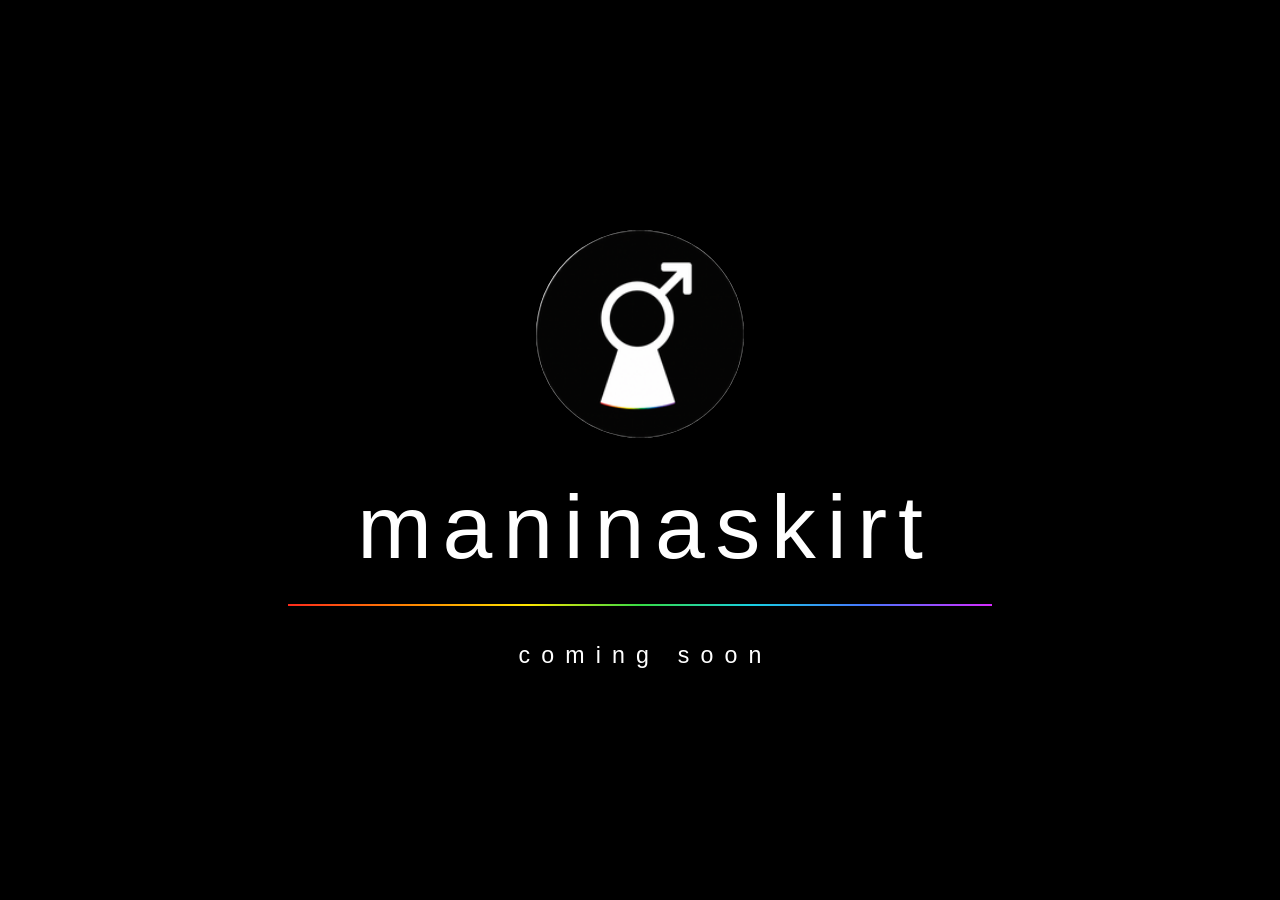
==== index.html @ 0efcbd97 "Create maninaskirt holding page" ====
<!doctype html>
<html lang="en">
  <head>
    <meta charset="utf-8">
    <meta name="viewport" content="width=device-width, initial-scale=1">
    <meta name="theme-color" content="#000000">
    <meta name="description" content="Man in a Skirt — coming soon.">
    <title>maninaskirt — coming soon</title>
    <link rel="icon" href="/favicon.ico" sizes="any">
    <link rel="stylesheet" href="/styles.css">
  </head>
  <body>
    <main class="holding-page" aria-labelledby="site-name">
      <img
        class="logo"
        src="/assets/logo.png"
        width="180"
        height="180"
        alt="Man in a Skirt logo"
      >

      <h1 id="site-name">maninaskirt</h1>
      <div class="rainbow-ribbon" aria-hidden="true"></div>
      <p>coming soon</p>
    </main>
  </body>
</html>
---- styles.css ----
:root {
  color-scheme: dark;
  font-family: "Helvetica Neue", Helvetica, Arial, sans-serif;
  background: #000;
  color: #fff;
  font-synthesis: none;
}

* {
  box-sizing: border-box;
}

html,
body {
  min-height: 100%;
  margin: 0;
  background: #000;
}

body {
  min-height: 100svh;
  display: grid;
  place-items: center;
  overflow-x: hidden;
}

.holding-page {
  width: min(84vw, 44rem);
  display: flex;
  flex-direction: column;
  align-items: center;
  padding: clamp(3rem, 8vh, 7rem) 0;
  text-align: center;
}

.logo {
  width: clamp(9rem, 24vw, 13rem);
  height: auto;
  display: block;
  border-radius: 50%;
}

h1 {
  margin: clamp(2rem, 5vh, 3.5rem) 0 0;
  font-size: clamp(2.4rem, 8.2vw, 5.6rem);
  font-weight: 300;
  line-height: 1;
  letter-spacing: 0.12em;
  text-indent: 0.12em;
}

.rainbow-ribbon {
  width: 100%;
  height: 2px;
  margin-top: clamp(1.5rem, 3.5vh, 2.4rem);
  background: linear-gradient(
    90deg,
    #ff2b1c 0%,
    #ff8a00 18%,
    #ffe600 34%,
    #37db45 50%,
    #19cfe2 66%,
    #4777ff 82%,
    #d72cff 100%
  );
}

p {
  margin: clamp(1.6rem, 4vh, 2.5rem) 0 0;
  font-size: clamp(1rem, 2.8vw, 1.45rem);
  font-weight: 300;
  line-height: 1.2;
  letter-spacing: 0.48em;
  text-indent: 0.48em;
  text-transform: lowercase;
}

@media (max-width: 36rem) {
  .holding-page {
    width: min(82vw, 28rem);
  }

  h1 {
    font-size: clamp(2rem, 10.8vw, 3.4rem);
    letter-spacing: 0.08em;
    text-indent: 0.08em;
  }

  p {
    letter-spacing: 0.34em;
    text-indent: 0.34em;
  }
}

@media (prefers-reduced-motion: reduce) {
  *,
  *::before,
  *::after {
    scroll-behavior: auto !important;
  }
}
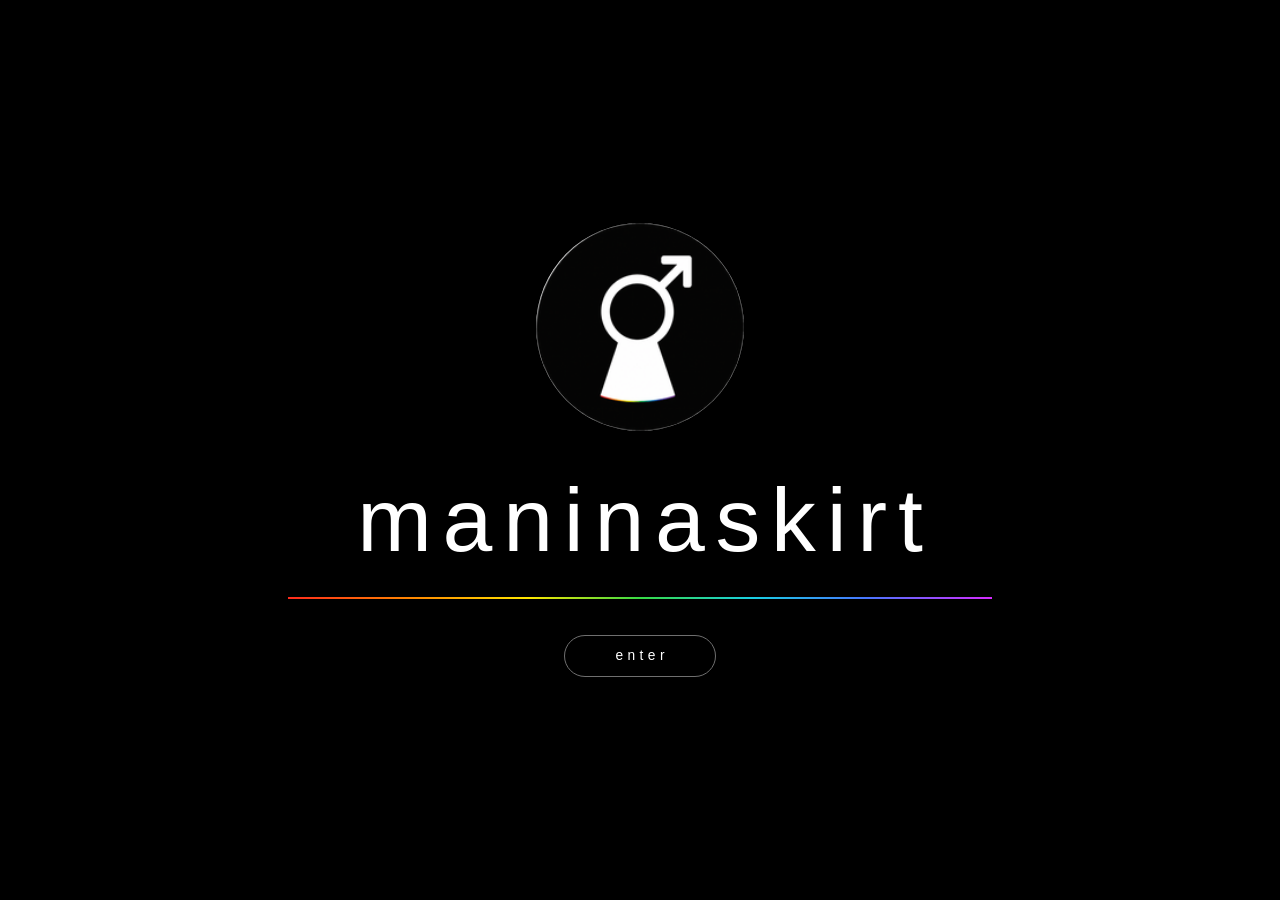
==== commit 8af5680a: "Build maninaskirt portfolio site" ====
--- a/index.html
+++ b/index.html
@@ -4,12 +4,12 @@
     <meta charset="utf-8">
     <meta name="viewport" content="width=device-width, initial-scale=1">
     <meta name="theme-color" content="#000000">
-    <meta name="description" content="Man in a Skirt — coming soon.">
-    <title>maninaskirt — coming soon</title>
+    <meta name="description" content="Man in a Skirt — clinical insight, digital products and thoughtful technology.">
+    <title>maninaskirt</title>
     <link rel="icon" href="/favicon.ico" sizes="any">
     <link rel="stylesheet" href="/styles.css">
   </head>
-  <body>
+  <body class="landing-body">
     <main class="holding-page" aria-labelledby="site-name">
       <img
         class="logo"
@@ -19,9 +19,9 @@
         alt="Man in a Skirt logo"
       >
 
-      <h1 id="site-name">maninaskirt</h1>
+      <h1 id="site-name" class="landing-title">maninaskirt</h1>
       <div class="rainbow-ribbon" aria-hidden="true"></div>
-      <p>coming soon</p>
+      <a class="enter-button" href="/about/">enter</a>
     </main>
   </body>
 </html>
--- a/styles.css
+++ b/styles.css
@@ -4,24 +4,58 @@
   background: #000;
   color: #fff;
   font-synthesis: none;
+  --black: #000;
+  --near-black: #090909;
+  --panel: #101010;
+  --line: #2a2a2a;
+  --muted: #aaa;
+  --soft: #d6d6d6;
 }
 
 * {
   box-sizing: border-box;
 }
 
-html,
-body {
+html {
   min-height: 100%;
   margin: 0;
-  background: #000;
+  background: var(--black);
+  scroll-behavior: smooth;
 }
 
 body {
   min-height: 100svh;
+  margin: 0;
+  overflow-x: hidden;
+  background: var(--black);
+  color: #fff;
+}
+
+img {
+  max-width: 100%;
+}
+
+a {
+  color: inherit;
+}
+
+button,
+input,
+textarea {
+  font: inherit;
+}
+
+a:focus-visible,
+button:focus-visible,
+input:focus-visible,
+textarea:focus-visible {
+  outline: 2px solid #39d7d9;
+  outline-offset: 4px;
+}
+
+.landing-body {
   display: grid;
   place-items: center;
-  overflow-x: hidden;
 }
 
 .holding-page {
@@ -40,7 +74,7 @@
   border-radius: 50%;
 }
 
-h1 {
+.landing-title {
   margin: clamp(2rem, 5vh, 3.5rem) 0 0;
   font-size: clamp(2.4rem, 8.2vw, 5.6rem);
   font-weight: 300;
@@ -53,26 +87,791 @@
   width: 100%;
   height: 2px;
   margin-top: clamp(1.5rem, 3.5vh, 2.4rem);
-  background: linear-gradient(
-    90deg,
-    #ff2b1c 0%,
-    #ff8a00 18%,
-    #ffe600 34%,
-    #37db45 50%,
-    #19cfe2 66%,
-    #4777ff 82%,
-    #d72cff 100%
-  );
-}
-
-p {
-  margin: clamp(1.6rem, 4vh, 2.5rem) 0 0;
-  font-size: clamp(1rem, 2.8vw, 1.45rem);
+  background: linear-gradient(90deg, #ff2b1c 0%, #ff8a00 18%, #ffe600 34%, #37db45 50%, #19cfe2 66%, #4777ff 82%, #d72cff 100%);
+}
+
+.enter-button {
+  min-width: 9.5rem;
+  margin-top: clamp(1.6rem, 4vh, 2.5rem);
+  border: 1px solid #6f6f6f;
+  border-radius: 999px;
+  padding: 0.8rem 1.8rem;
+  color: #fff;
+  text-decoration: none;
+  font-size: 0.86rem;
+  font-weight: 400;
+  line-height: 1;
+  letter-spacing: 0.32em;
+  text-indent: 0.32em;
+  text-transform: lowercase;
+  transition: color 180ms ease, background 180ms ease, border-color 180ms ease;
+}
+
+.enter-button:hover {
+  border-color: #fff;
+  background: #fff;
+  color: #000;
+}
+
+.page-shell {
+  width: min(1180px, calc(100% - 3rem));
+  margin-inline: auto;
+}
+
+.site-header {
+  width: min(1280px, calc(100% - 3rem));
+  min-height: 6rem;
+  display: flex;
+  align-items: center;
+  justify-content: space-between;
+  gap: 2rem;
+  margin-inline: auto;
+  border-bottom: 1px solid var(--line);
+}
+
+.brand {
+  display: inline-flex;
+  align-items: center;
+  gap: 0.9rem;
+  color: #fff;
+  text-decoration: none;
+}
+
+.brand img {
+  width: 3rem;
+  height: 3rem;
+  border-radius: 50%;
+}
+
+.brand span {
+  font-size: 1rem;
   font-weight: 300;
-  line-height: 1.2;
-  letter-spacing: 0.48em;
-  text-indent: 0.48em;
+  letter-spacing: 0.13em;
+}
+
+.site-nav {
+  display: flex;
+  gap: clamp(1.3rem, 4vw, 3.4rem);
+}
+
+.site-nav a {
+  position: relative;
+  padding: 1rem 0;
+  color: var(--muted);
+  text-decoration: none;
+  font-size: 0.76rem;
+  letter-spacing: 0.17em;
   text-transform: lowercase;
+}
+
+.site-nav a:hover,
+.site-nav a[aria-current="page"] {
+  color: #fff;
+}
+
+.site-nav a[aria-current="page"]::after {
+  position: absolute;
+  right: 0;
+  bottom: 0.55rem;
+  left: 0;
+  height: 1px;
+  background: linear-gradient(90deg, #ff2b1c, #ffe600, #37db45, #19cfe2, #d72cff);
+  content: "";
+}
+
+.hero {
+  padding-top: clamp(5rem, 11vw, 9rem);
+  padding-bottom: clamp(4rem, 8vw, 7rem);
+}
+
+.compact-hero {
+  padding-bottom: clamp(2rem, 5vw, 4rem);
+}
+
+.eyebrow,
+.section-number,
+.story-label,
+.app-kicker {
+  margin: 0 0 1.4rem;
+  color: #9a9a9a;
+  font-size: 0.7rem;
+  font-weight: 500;
+  letter-spacing: 0.22em;
+  text-transform: uppercase;
+}
+
+.hero h1,
+.contact-intro h1 {
+  max-width: 1050px;
+  margin: 0;
+  font-size: clamp(3rem, 8vw, 7.6rem);
+  font-weight: 200;
+  line-height: 0.94;
+  letter-spacing: -0.055em;
+}
+
+.hero h1 span,
+.contact-intro h1 span {
+  color: #777;
+}
+
+.hero-copy {
+  max-width: 710px;
+  margin: clamp(2.4rem, 5vw, 4.5rem) 0 0 auto;
+  color: var(--soft);
+  font-size: clamp(1.1rem, 2vw, 1.45rem);
+  font-weight: 300;
+  line-height: 1.55;
+}
+
+.wide-ribbon {
+  margin: 0;
+}
+
+.section-space {
+  padding-top: clamp(5rem, 10vw, 9rem);
+  padding-bottom: clamp(5rem, 10vw, 9rem);
+}
+
+.intro-grid {
+  display: grid;
+  grid-template-columns: minmax(200px, 0.8fr) minmax(0, 1.7fr);
+  gap: clamp(3rem, 8vw, 8rem);
+}
+
+.intro-grid h2,
+.section-heading h2,
+.cta h2 {
+  margin: 0;
+  font-size: clamp(2rem, 4.5vw, 4.2rem);
+  font-weight: 250;
+  line-height: 1.04;
+  letter-spacing: -0.045em;
+}
+
+.prose p {
+  margin: 0 0 1.8rem;
+  color: var(--soft);
+  font-weight: 300;
+  line-height: 1.7;
+}
+
+.large-prose p {
+  font-size: clamp(1.05rem, 1.8vw, 1.35rem);
+}
+
+.section-heading {
+  display: flex;
+  align-items: flex-end;
+  justify-content: space-between;
+  gap: 3rem;
+  margin-bottom: clamp(2.5rem, 6vw, 5rem);
+}
+
+.section-heading > p {
+  max-width: 360px;
+  margin: 0;
+  color: var(--muted);
+  font-size: 0.95rem;
+  line-height: 1.5;
+  text-align: right;
+}
+
+.capability-grid {
+  display: grid;
+  grid-template-columns: repeat(3, 1fr);
+  border-top: 1px solid var(--line);
+  border-bottom: 1px solid var(--line);
+}
+
+.capability-card {
+  min-height: 330px;
+  padding: 2.2rem clamp(1.5rem, 3vw, 2.6rem) 2.6rem 0;
+}
+
+.capability-card + .capability-card {
+  border-left: 1px solid var(--line);
+  padding-left: clamp(1.5rem, 3vw, 2.6rem);
+}
+
+.capability-card span {
+  color: #777;
+  font-size: 0.65rem;
+  letter-spacing: 0.18em;
+  text-transform: uppercase;
+}
+
+.capability-card h3,
+.story-list h3,
+.development-card h3 {
+  margin: 4rem 0 1.2rem;
+  font-size: 1.5rem;
+  font-weight: 350;
+  letter-spacing: -0.02em;
+}
+
+.capability-card p,
+.story-list article > p:last-child,
+.development-card > p {
+  margin: 0;
+  color: var(--muted);
+  font-size: 0.95rem;
+  line-height: 1.65;
+}
+
+.story-section,
+.development-section {
+  background: var(--near-black);
+  border-top: 1px solid #191919;
+  border-bottom: 1px solid #191919;
+}
+
+.story-list {
+  border-top: 1px solid var(--line);
+}
+
+.story-list article {
+  display: grid;
+  grid-template-columns: 0.8fr 1.1fr 1.5fr;
+  gap: 3rem;
+  align-items: start;
+  padding: 2.8rem 0;
+  border-bottom: 1px solid var(--line);
+}
+
+.story-list .story-label,
+.story-list h3 {
+  margin: 0;
+}
+
+.cta {
+  text-align: center;
+}
+
+.text-link {
+  display: inline-flex;
+  gap: 0.9rem;
+  align-items: center;
+  margin-top: 2.5rem;
+  border-bottom: 1px solid #555;
+  padding: 0.4rem 0 0.65rem;
+  color: #fff;
+  text-decoration: none;
+  font-size: 0.8rem;
+  letter-spacing: 0.16em;
+  text-transform: uppercase;
+}
+
+.text-link span {
+  transition: transform 180ms ease;
+}
+
+.text-link:hover span {
+  transform: translateX(0.35rem);
+}
+
+.site-footer {
+  min-height: 8rem;
+  display: flex;
+  align-items: center;
+  justify-content: space-between;
+  gap: 2rem;
+  border-top: 1px solid var(--line);
+  color: #777;
+  font-size: 0.72rem;
+  letter-spacing: 0.1em;
+}
+
+.site-footer a {
+  color: #aaa;
+  text-decoration: none;
+}
+
+.release-heading {
+  align-items: center;
+}
+
+.status {
+  display: inline-flex;
+  align-items: center;
+  width: fit-content;
+  border: 1px solid #444;
+  border-radius: 999px;
+  padding: 0.45rem 0.7rem;
+  color: #aaa;
+  font-size: 0.58rem;
+  font-style: normal;
+  font-weight: 600;
+  letter-spacing: 0.13em;
+  text-transform: uppercase;
+}
+
+.status-live {
+  border-color: #356b45;
+  color: #73db91;
+}
+
+.status-live::before {
+  width: 0.42rem;
+  height: 0.42rem;
+  margin-right: 0.45rem;
+  border-radius: 50%;
+  background: #73db91;
+  box-shadow: 0 0 12px #73db91;
+  content: "";
+}
+
+.featured-app {
+  display: grid;
+  grid-template-columns: minmax(300px, 0.8fr) minmax(420px, 1.4fr);
+  gap: clamp(3rem, 7vw, 7rem);
+  align-items: center;
+}
+
+.app-icon {
+  width: 5.2rem;
+  height: 5.2rem;
+  flex: 0 0 auto;
+  border-radius: 22%;
+  object-fit: cover;
+}
+
+.app-icon-large {
+  width: clamp(7rem, 12vw, 9.5rem);
+  height: clamp(7rem, 12vw, 9.5rem);
+  margin-bottom: 2.5rem;
+}
+
+.app-kicker {
+  color: #fff;
+}
+
+.featured-copy h3 {
+  max-width: 510px;
+  margin: 0 0 1.6rem;
+  font-size: clamp(2.1rem, 4vw, 3.7rem);
+  font-weight: 250;
+  line-height: 1.05;
+  letter-spacing: -0.045em;
+}
+
+.featured-copy > p:last-of-type {
+  max-width: 520px;
+  margin: 0;
+  color: var(--muted);
+  font-size: 1rem;
+  line-height: 1.65;
+}
+
+.button-row {
+  display: flex;
+  flex-wrap: wrap;
+  gap: 0.8rem;
+  margin-top: 2.2rem;
+}
+
+.primary-button,
+.secondary-button {
+  display: inline-flex;
+  align-items: center;
+  justify-content: center;
+  min-height: 3rem;
+  border-radius: 999px;
+  padding: 0.85rem 1.35rem;
+  text-decoration: none;
+  font-size: 0.72rem;
+  font-weight: 600;
+  letter-spacing: 0.1em;
+  text-transform: uppercase;
+  cursor: pointer;
+}
+
+.primary-button {
+  border: 1px solid #fff;
+  background: #fff;
+  color: #000;
+}
+
+.primary-button:hover {
+  background: #dcdcdc;
+}
+
+.secondary-button {
+  border: 1px solid #555;
+  color: #fff;
+}
+
+.secondary-button:hover {
+  border-color: #fff;
+}
+
+figure {
+  margin: 0;
+}
+
+.product-shot {
+  overflow: hidden;
+  border: 1px solid #272727;
+  border-radius: 1.8rem;
+  background: #0d1510;
+}
+
+.product-shot img {
+  width: 100%;
+  display: block;
+}
+
+.product-shot figcaption,
+.mini-shot figcaption {
+  padding: 1rem 1.2rem;
+  color: #777;
+  font-size: 0.64rem;
+  letter-spacing: 0.12em;
+  text-transform: uppercase;
+}
+
+.development-grid {
+  display: grid;
+  grid-template-columns: repeat(3, 1fr);
+  gap: 1rem;
+}
+
+.development-card {
+  min-width: 0;
+  display: flex;
+  flex-direction: column;
+  border: 1px solid var(--line);
+  border-radius: 1.2rem;
+  padding: clamp(1.3rem, 2.5vw, 2rem);
+  background: #0d0d0d;
+}
+
+.app-card-heading {
+  display: flex;
+  align-items: center;
+  gap: 1.2rem;
+}
+
+.app-card-heading h3 {
+  margin: 0.8rem 0 0;
+}
+
+.development-card > p {
+  min-height: 8rem;
+  margin: 2rem 0;
+}
+
+.mini-shot,
+.concept-panel {
+  min-height: 220px;
+  margin-top: auto;
+  overflow: hidden;
+  border: 1px solid #282828;
+  border-radius: 0.8rem;
+  background: #080808;
+}
+
+.portrait-shot {
+  max-height: 280px;
+}
+
+.portrait-shot img {
+  width: 100%;
+  display: block;
+  transform: translateY(-2%);
+}
+
+.concept-panel {
+  display: flex;
+  flex-direction: column;
+  justify-content: center;
+  padding: 1.4rem;
+  font-family: ui-monospace, SFMono-Regular, Menlo, monospace;
+}
+
+.concept-panel > span {
+  margin-bottom: 1.2rem;
+  color: #777;
+  font-size: 0.62rem;
+  letter-spacing: 0.15em;
+}
+
+.concept-panel > strong {
+  font-size: clamp(1.1rem, 2vw, 1.5rem);
+  font-weight: 500;
+}
+
+.concept-panel > div {
+  display: flex;
+  align-items: center;
+  justify-content: space-between;
+  gap: 1rem;
+  margin-top: 2rem;
+  border-top: 1px solid #333;
+  padding-top: 1rem;
+}
+
+.concept-panel b {
+  font-size: 1.7rem;
+}
+
+.concept-panel em {
+  font-size: 0.62rem;
+  font-style: normal;
+  letter-spacing: 0.08em;
+}
+
+.destination-concept {
+  background: #020202;
+  color: #f5f5f5;
+}
+
+.destination-concept em {
+  color: #39d7d9;
+}
+
+.cockpit-concept {
+  border-color: #203646;
+  background: linear-gradient(145deg, #101e2a, #071018);
+  color: #edf6f8;
+}
+
+.cockpit-concept strong,
+.cockpit-concept b,
+.cockpit-concept em {
+  color: #5ff4dc;
+}
+
+.msfs-icon {
+  border: 1px solid #27515a;
+  background: #071018;
+}
+
+.contact-layout {
+  min-height: calc(100svh - 6rem);
+  display: grid;
+  grid-template-columns: 0.9fr 1.1fr;
+  gap: clamp(4rem, 10vw, 10rem);
+  align-items: center;
+  padding-top: clamp(4rem, 8vw, 7rem);
+  padding-bottom: clamp(5rem, 10vw, 9rem);
+}
+
+.contact-intro h1 {
+  font-size: clamp(3.4rem, 7.5vw, 6.7rem);
+}
+
+.contact-intro > p:last-child {
+  max-width: 480px;
+  margin: 2.5rem 0 0;
+  color: var(--muted);
+  font-size: 1.05rem;
+  line-height: 1.65;
+}
+
+.contact-form {
+  display: grid;
+  gap: 1.4rem;
+  border: 1px solid var(--line);
+  border-radius: 1.4rem;
+  padding: clamp(1.4rem, 4vw, 3rem);
+  background: var(--near-black);
+}
+
+.field-pair {
+  display: grid;
+  grid-template-columns: 1fr 1fr;
+  gap: 1rem;
+}
+
+.contact-form label {
+  display: grid;
+  gap: 0.65rem;
+}
+
+.contact-form label span {
+  color: #888;
+  font-size: 0.64rem;
+  letter-spacing: 0.16em;
+  text-transform: uppercase;
+}
+
+.contact-form input,
+.contact-form textarea {
+  width: 100%;
+  border: 0;
+  border-bottom: 1px solid #444;
+  border-radius: 0;
+  padding: 0.7rem 0.2rem 0.9rem;
+  background: transparent;
+  color: #fff;
+  resize: vertical;
+}
+
+.contact-form input:focus,
+.contact-form textarea:focus {
+  border-color: #fff;
+  outline: 0;
+}
+
+.form-button {
+  width: fit-content;
+  margin-top: 0.6rem;
+}
+
+.form-note {
+  margin: 0;
+  color: #707070;
+  font-size: 0.72rem;
+  line-height: 1.5;
+}
+
+.direct-email {
+  padding: clamp(4rem, 9vw, 8rem) 0;
+  background: #fff;
+  color: #000;
+  text-align: center;
+}
+
+.direct-email p {
+  margin: 0 0 1rem;
+  color: #666;
+  font-size: 0.68rem;
+  letter-spacing: 0.16em;
+  text-transform: uppercase;
+}
+
+.direct-email a {
+  font-size: clamp(1.5rem, 5vw, 4.5rem);
+  font-weight: 250;
+  letter-spacing: -0.04em;
+  text-decoration: none;
+}
+
+@media (max-width: 900px) {
+  .intro-grid,
+  .featured-app,
+  .contact-layout {
+    grid-template-columns: 1fr;
+  }
+
+  .capability-grid,
+  .development-grid {
+    grid-template-columns: 1fr;
+  }
+
+  .capability-card {
+    min-height: 0;
+    padding: 2.4rem 0;
+  }
+
+  .capability-card + .capability-card {
+    border-top: 1px solid var(--line);
+    border-left: 0;
+    padding-left: 0;
+  }
+
+  .capability-card h3 {
+    margin-top: 2.6rem;
+  }
+
+  .story-list article {
+    grid-template-columns: 0.65fr 1fr 1.4fr;
+    gap: 1.5rem;
+  }
+
+  .featured-app {
+    gap: 4rem;
+  }
+
+  .development-card > p {
+    min-height: 0;
+  }
+
+  .portrait-shot {
+    max-height: 390px;
+  }
+
+  .contact-layout {
+    min-height: auto;
+  }
+}
+
+@media (max-width: 620px) {
+  .page-shell,
+  .site-header {
+    width: min(100% - 2rem, 1180px);
+  }
+
+  .site-header {
+    min-height: 8rem;
+    flex-direction: column;
+    justify-content: center;
+    gap: 0.15rem;
+    padding: 1rem 0;
+  }
+
+  .site-nav {
+    width: 100%;
+    justify-content: center;
+  }
+
+  .brand img {
+    width: 2.5rem;
+    height: 2.5rem;
+  }
+
+  .hero {
+    padding-top: 4.5rem;
+  }
+
+  .hero-copy {
+    margin-left: 0;
+  }
+
+  .section-heading {
+    display: block;
+  }
+
+  .section-heading > p {
+    margin-top: 1.3rem;
+    text-align: left;
+  }
+
+  .story-list article {
+    grid-template-columns: 1fr;
+    gap: 1rem;
+  }
+
+  .story-list h3 {
+    font-size: 1.35rem;
+  }
+
+  .field-pair {
+    grid-template-columns: 1fr;
+  }
+
+  .site-footer {
+    min-height: 7rem;
+    flex-direction: column;
+    justify-content: center;
+    gap: 0.8rem;
+  }
+
+  .button-row,
+  .button-row a,
+  .form-button {
+    width: 100%;
+  }
+
+  .development-card {
+    padding: 1.3rem;
+  }
+
+  .app-icon {
+    width: 4.4rem;
+    height: 4.4rem;
+  }
 }
 
 @media (max-width: 36rem) {
@@ -80,15 +879,10 @@
     width: min(82vw, 28rem);
   }
 
-  h1 {
+  .landing-title {
     font-size: clamp(2rem, 10.8vw, 3.4rem);
     letter-spacing: 0.08em;
     text-indent: 0.08em;
-  }
-
-  p {
-    letter-spacing: 0.34em;
-    text-indent: 0.34em;
   }
 }
 
@@ -97,5 +891,6 @@
   *::before,
   *::after {
     scroll-behavior: auto !important;
-  }
-}
+    transition: none !important;
+  }
+}
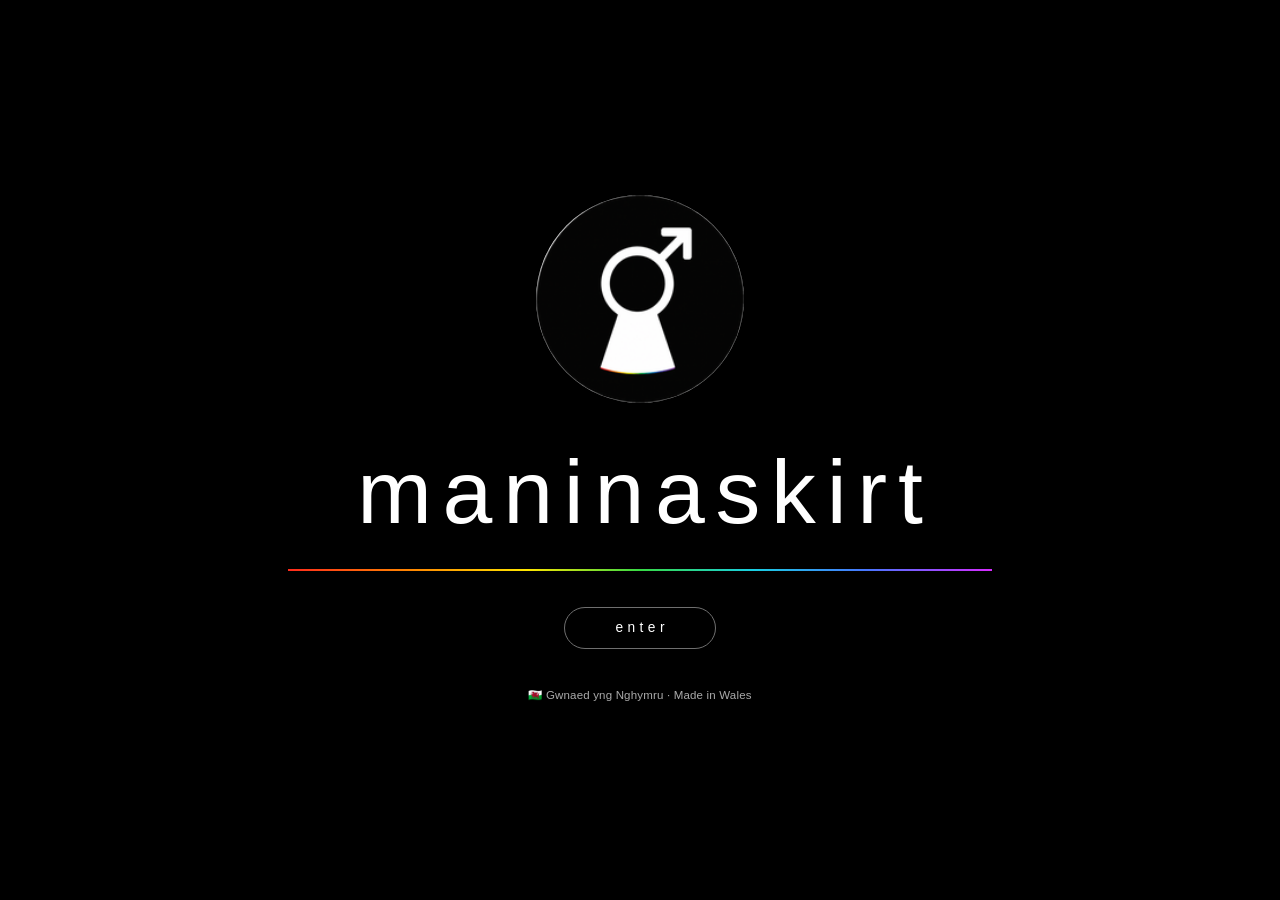
==== commit 4851650c: "Add Welsh origin credit and styles for About portrait and released app" ====
--- a/index.html
+++ b/index.html
@@ -22,6 +22,7 @@
       <h1 id="site-name" class="landing-title">maninaskirt</h1>
       <div class="rainbow-ribbon" aria-hidden="true"></div>
       <a class="enter-button" href="/about/">enter</a>
+      <footer class="landing-origin"><span class="origin-credit"><span aria-hidden="true">🏴󠁧󠁢󠁷󠁬󠁳󠁿</span> <span lang="cy">Gwnaed yng Nghymru</span> · Made in Wales</span></footer>
     </main>
   </body>
 </html>
--- a/styles.css
+++ b/styles.css
@@ -33,6 +33,7 @@
 
 img {
   max-width: 100%;
+  height: auto;
 }
 
 a {
@@ -260,6 +261,19 @@
   font-size: clamp(1.05rem, 1.8vw, 1.35rem);
 }
 
+.about-story-page {
+  min-height: calc(100svh - 14rem);
+}
+
+.about-story-copy {
+  max-width: 760px;
+  margin: clamp(3rem, 7vw, 6rem) 0 0 auto;
+}
+
+.about-story-copy a {
+  text-underline-offset: 0.2em;
+}
+
 .section-heading {
   display: flex;
   align-items: flex-end;
@@ -421,6 +435,21 @@
   content: "";
 }
 
+.status-going-live {
+  border-color: #28767a;
+  color: #63e5e8;
+}
+
+.status-going-live::before {
+  width: 0.42rem;
+  height: 0.42rem;
+  margin-right: 0.45rem;
+  border-radius: 50%;
+  background: #63e5e8;
+  box-shadow: 0 0 12px rgba(99, 229, 232, 0.72);
+  content: "";
+}
+
 .featured-app {
   display: grid;
   grid-template-columns: minmax(300px, 0.8fr) minmax(420px, 1.4fr);
@@ -561,6 +590,18 @@
   margin: 2rem 0;
 }
 
+.development-card-actions {
+  display: flex;
+  flex-wrap: wrap;
+  gap: 0.9rem;
+  align-items: center;
+  margin: -0.5rem 0 1.5rem;
+}
+
+.development-card-actions .text-link {
+  margin-top: 0;
+}
+
 .mini-shot,
 .concept-panel {
   min-height: 220px;
@@ -894,3 +935,71 @@
     transition: none !important;
   }
 }
+
+
+/* maninaskirt about portrait and released Destination Board */
+.about-portrait {
+  position: relative;
+  width: min(100%, 390px);
+  margin: clamp(2.5rem, 5vw, 4rem) auto 0;
+  overflow: hidden;
+  border-radius: 1.25rem;
+  background: #061329;
+  isolation: isolate;
+}
+
+.about-portrait img {
+  display: block;
+  width: 100%;
+  height: auto;
+}
+
+.about-portrait h1 {
+  position: absolute;
+  z-index: 1;
+  top: clamp(1.5rem, 4vw, 2.25rem);
+  left: clamp(1.25rem, 4vw, 1.75rem);
+  right: 0.75rem;
+  margin: 0;
+  font-size: clamp(2.35rem, 6vw, 3.15rem);
+  font-weight: 250;
+  line-height: 1.02;
+  letter-spacing: -0.055em;
+  text-shadow: 0 2px 20px rgba(0, 0, 0, .3);
+}
+
+.about-portrait h1 span {
+  color: #e6e8ed;
+}
+
+.about-story-copy {
+  margin-top: clamp(2.4rem, 5vw, 3.5rem);
+}
+
+.featured-app-secondary {
+  margin-top: clamp(4rem, 8vw, 6rem);
+  border-top: 1px solid var(--line);
+  padding-top: clamp(4rem, 8vw, 6rem);
+}
+
+.featured-app-secondary .concept-panel {
+  min-height: 260px;
+  margin-top: 0;
+}
+
+@media (max-width: 620px) {
+  .about-portrait {
+    width: min(100%, 350px);
+  }
+
+  .about-portrait h1 {
+    font-size: clamp(2.15rem, 10vw, 2.8rem);
+  }
+}
+
+/* Welsh-first origin credit */
+.footer-identity { display: flex; align-items: center; gap: 0.8rem; }
+.footer-mark img { display: block; width: 32px; height: 32px; }
+.origin-credit { display: block; margin-top: 0.35rem; color: #aaa; font-size: 0.72rem; line-height: 1.6; letter-spacing: 0.015em; }
+.landing-origin { margin-top: 2rem; text-align: center; }
+@media (max-width: 620px) { .site-footer { padding-top: 1.5rem; padding-bottom: 1.5rem; } }
